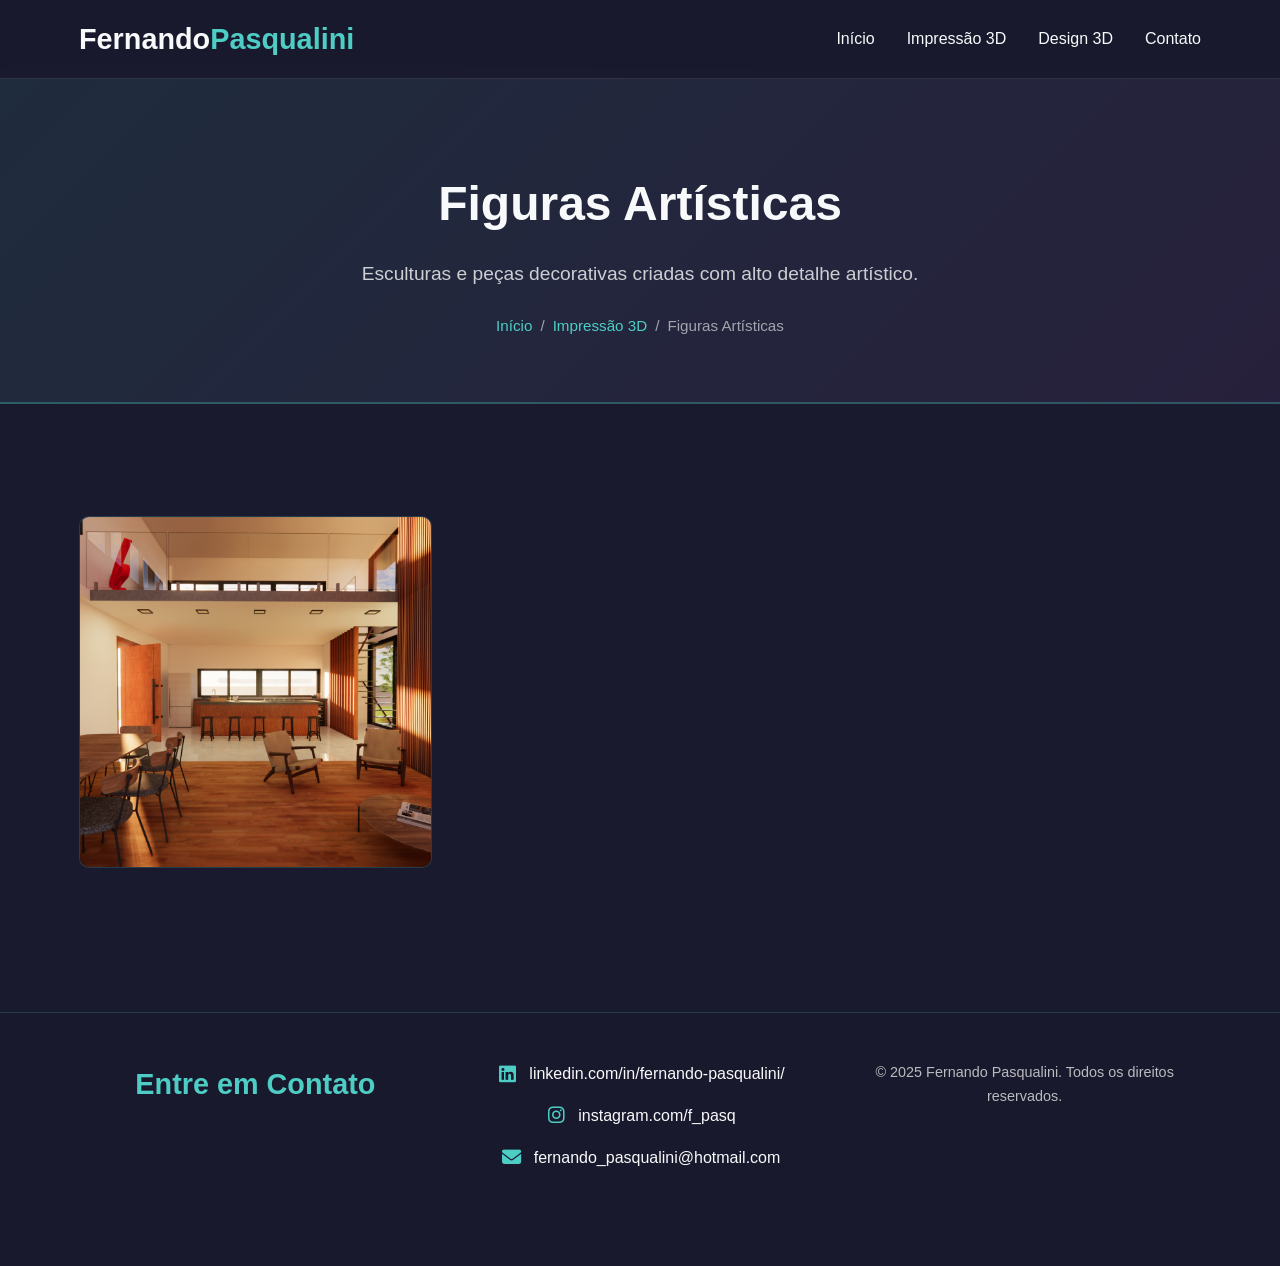
==== figuras-artisticas.html @ c25265c1 "atualizacoes estrutura de pastas" ====
<!doctype html>
<html lang="pt-br">
  <head>
    <meta charset="UTF-8" />
    <meta name="viewport" content="width=device-width, initial-scale=1.0" />
    <title>Figuras Artísticas - Portfólio Fernando Pasqualini</title>
    <link
      rel="stylesheet"
      href="https://cdnjs.cloudflare.com/ajax/libs/font-awesome/6.4.0/css/all.min.css"
    />
    <link rel="stylesheet" href="css/style.css" />
    <link rel="stylesheet" href="css/responsive.css" />
    <link rel="stylesheet" href="css/gallery.css" />
    <link rel="icon" type="image/x-icon" href="favicon.ico" />
  </head>
  <body>
    <header>
      <div class="container">
        <nav>
          <div class="logo" id="home-logo">Fernando<span>Pasqualini</span></div>
          <ul class="nav-links">
            <li><a href="index.html#home">Início</a></li>
            <li><a href="index.html#impressao">Impressão 3D</a></li>
            <li><a href="index.html#design">Design 3D</a></li>
            <li><a href="index.html#contato">Contato</a></li>
          </ul>
          <div class="menu-btn">
            <i class="fas fa-bars"></i>
          </div>
        </nav>
      </div>
    </header>

    <main>
      <section class="gallery-hero">
        <div class="gallery-hero-content">
          <h1>Figuras Artísticas</h1>
          <p>
            Esculturas e peças decorativas criadas com alto detalhe artístico.
          </p>
          <div class="breadcrumb">
            <a href="index.html">Início</a>
            <span>/</span>
            <span><a href="index.html#impressao">Impressão 3D</a></span>
            <span>/</span>
            <span>Figuras Artísticas</span>
          </div>
        </div>
      </section>

      <div class="container">
        <section class="gallery-wrapper">
          <div class="gallery" id="gallery">
            <div class="gallery-item impressao" data-category="impressao">
              <div class="gallery-item-image">
                <img
                  src="images/design3d/texturizacao/projeto-3.jpg"
                  alt="Figura Artística 1"
                />
                <div class="gallery-item-overlay">
                  <div class="overlay-content">
                    <h3>Escultura Abstrata</h3>
                    <p>
                      Peça artística com formas orgânicas e texturas complexas.
                    </p>
                  </div>
                </div>
              </div>
              <a href="project.html?id=project-3" class="project-link">
                <i class="fas fa-expand"></i>
              </a>
            </div>
          </div>
        </section>

        <div id="lightbox" class="lightbox">
          <span class="lightbox-close">&times;</span>
          <img class="lightbox-content" id="lightbox-img" src="" alt="" />
          <div class="lightbox-caption" id="lightbox-caption"></div>
          <button class="lightbox-nav lightbox-prev" id="lightbox-prev">
            <i class="fas fa-chevron-left"></i>
          </button>
          <button class="lightbox-nav lightbox-next" id="lightbox-next">
            <i class="fas fa-chevron-right"></i>
          </button>
        </div>
      </div>
    </main>

    <footer id="contato">
      <div class="container">
        <div class="footer-content">
          <h3>Entre em Contato</h3>
          <div class="contact-info">
            <div class="contact-item">
              <i class="fab fa-linkedin"></i>
              <a
                href="https://linkedin.com/in/fernando-pasqualini/"
                target="_blank"
                >linkedin.com/in/fernando-pasqualini/</a
              >
            </div>
            <div class="contact-item">
              <i class="fab fa-instagram"></i>
              <a href="https://instagram.com/f_pasq" target="_blank"
                >instagram.com/f_pasq</a
              >
            </div>
            <div class="contact-item">
              <i class="fas fa-envelope"></i>
              <a href="mailto:fernando_pasqualini@hotmail.com"
                >fernando_pasqualini@hotmail.com</a
              >
            </div>
          </div>
          <p class="copyright">
            © 2025 Fernando Pasqualini. Todos os direitos reservados.
          </p>
        </div>
      </div>
    </footer>

    <script src="js/script.js"></script>
    <script src="js/gallery.js"></script>
  </body>
</html>
---- css/style.css ----
/* Variáveis CSS */
:root {
  --primary: #4ecdc4;
  --secondary: #ff6b6b;
  --dark: #1a1a2e;
  --light: #f8f9fa;
  --accent: #9b59b6;
  --transition: all 0.3s ease;
}

/* Reset e estilos base */
* {
  margin: 0;
  padding: 0;
  box-sizing: border-box;
}

body {
  font-family: "Segoe UI", Tahoma, Geneva, Verdana, sans-serif;
  line-height: 1.6;
  color: var(--light);
  background-color: var(--dark);
  overflow-x: hidden;
}

.container {
  width: 90%;
  max-width: 1200px;
  margin: 0 auto;
  padding: 0 15px;
}

/* Header */
header {
  position: fixed;
  top: 0;
  left: 0;
  width: 100%;
  z-index: 1000;
  background-color: rgba(26, 26, 46, 0.9);
  backdrop-filter: blur(10px);
  padding: 1rem 0;
  border-bottom: 1px solid rgba(255, 255, 255, 0.1);
}

nav {
  display: flex;
  justify-content: space-between;
  align-items: center;
}

.logo {
  font-size: 1.8rem;
  font-weight: bold;
  color: var(--light);
}

.logo span {
  color: var(--primary);
}

.nav-links {
  display: flex;
  list-style: none;
}

.nav-links li {
  margin-left: 2rem;
}

.nav-links a {
  color: var(--light);
  text-decoration: none;
  font-weight: 500;
  transition: var(--transition);
}

.nav-links a:hover {
  color: var(--primary);
}

.menu-btn {
  display: none;
  font-size: 1.5rem;
  cursor: pointer;
}

/* Hero Section */
.hero {
  height: 140vh;
  display: flex;
  flex-direction: column;
  justify-content: flex-start;
  align-items: center;
  text-align: center;
  position: relative;
  overflow: hidden;
  padding-top: 15vh;
}

#canvas-container {
  position: fixed;
  top: 0;
  left: 0;
  width: 100%;
  height: 100%;
  z-index: -1;
  transition: all 0.8s ease;
}

.hero-content {
  position: relative;
  z-index: 2;
  text-align: center;
  background: rgba(26, 26, 46, 0.8);
  padding: 2rem;
  border-radius: 10px;
  max-width: 800px;
  width: 80%;
  margin-top: 10vh;
  transition:
    transform 1.2s cubic-bezier(0.25, 0.46, 0.45, 0.94),
    opacity 1.2s cubic-bezier(0.25, 0.46, 0.45, 0.94),
    filter 1.2s cubic-bezier(0.25, 0.46, 0.45, 0.94);
  backdrop-filter: blur(10px);
  border: 1px solid rgba(255, 255, 255, 0.1);
}

.hero h1 {
  font-size: 3.5rem;
  margin-bottom: 1rem;
  color: var(--light);
}

.hero p {
  font-size: 1.5rem;
  margin-bottom: 2rem;
  color: var(--light);
}

.btn {
  display: inline-block;
  padding: 12px 30px;
  background: var(--primary);
  color: var(--light);
  text-decoration: none;
  border-radius: 30px;
  font-weight: 600;
  transition: var(--transition);
  border: none;
  cursor: pointer;
}

.btn:hover {
  background: var(--secondary);
  transform: translateY(-3px);
  box-shadow: 0 10px 20px rgba(0, 0, 0, 0.2);
}

.scroll-indicator {
  margin-top: 2rem;
  color: var(--accent);
  animation: bounce 2s infinite;
  display: flex;
  flex-direction: column;
  align-items: center;
  gap: 10px;
}

.scroll-indicator i {
  font-size: 1.5rem;
}

@keyframes bounce {
  0%,
  20%,
  50%,
  80%,
  100% {
    transform: translateY(0);
  }
  40% {
    transform: translateY(-10px);
  }
  60% {
    transform: translateY(-5px);
  }
}

/* Barra de progresso do scroll */
.scroll-progress {
  width: 100px;
  height: 4px;
  background: rgba(255, 255, 255, 0.2);
  border-radius: 2px;
  overflow: hidden;
  margin-top: 10px;
}

.scroll-progress-bar {
  height: 100%;
  width: 0%;
  background: var(--accent);
  transition: width 0.1s ease;
}

/* Seções de conteúdo */
section {
  padding: 5rem 0;
  position: relative;
  z-index: 3;
}

.dark-section {
  background-color: rgba(26, 26, 46, 0.95);
}

.section-title {
  text-align: center;
  margin-bottom: 3rem;
}

.section-title h2 {
  font-size: 2.5rem;
  color: var(--primary);
  margin-bottom: 1rem;
}

.section-title p {
  font-size: 1.2rem;
  color: var(--light);
  max-width: 600px;
  margin: 0 auto;
}

.content-blocks {
  display: grid;
  grid-template-columns: repeat(auto-fit, minmax(300px, 1fr));
  gap: 2rem;
}

.content-block {
  background: rgba(255, 255, 255, 0.05);
  border-radius: 10px;
  padding: 2rem;
  transition: var(--transition);
  backdrop-filter: blur(10px);
  border: 1px solid rgba(255, 255, 255, 0.1);
}

.content-block:hover {
  transform: translateY(-10px);
  box-shadow: 0 15px 30px rgba(0, 0, 0, 0.3);
}

.content-image {
  width: 100%;
  height: 200px;
  border-radius: 8px;
  overflow: hidden;
  margin-bottom: 1.5rem;
}

.content-block h3 {
  font-size: 1.5rem;
  margin-bottom: 1rem;
  color: var(--primary);
  display: flex;
  align-items: center;
  gap: 10px;
}

.content-block h3 i {
  font-size: 1.2rem;
}

.content-block p {
  margin-bottom: 1.5rem;
  color: var(--light);
}

.design-subcategories {
  display: grid;
  grid-template-columns: 1fr 1fr;
  gap: 1rem;
  margin-bottom: 1.5rem;
}

.design-subcategory {
  background: rgba(255, 255, 255, 0.05);
  padding: 1rem;
  border-radius: 8px;
  text-align: center;
}

.design-subcategory i {
  font-size: 1.5rem;
  color: var(--primary);
  margin-bottom: 0.5rem;
}

.design-subcategory h4 {
  font-size: 1rem;
  margin-bottom: 0.5rem;
  color: var(--light);
}

.design-subcategory p {
  font-size: 0.9rem;
  margin-bottom: 0;
  color: rgba(255, 255, 255, 0.7);
}

/* Footer */
footer {
  background-color: rgba(26, 26, 46, 0.98);
  padding: 3rem 0;
  text-align: center;
  border-top: 1px solid rgba(255, 255, 255, 0.1);
  position: relative;
  z-index: 10;
}

.footer-content h3 {
  font-size: 1.8rem;
  color: var(--primary);
  margin-bottom: 1.5rem;
}

.contact-info {
  margin-bottom: 2rem;
  display: flex;
  flex-direction: column;
  align-items: center;
  gap: 0;
}

.contact-item {
  display: flex;
  align-items: center;
  justify-content: center;
  margin-bottom: 1rem;
  gap: 10px;
  min-height: 1.5rem;
  flex-wrap: wrap;
}

.contact-item i {
  font-size: 1.2rem;
  color: var(--primary);
  width: 24px;
}

.contact-item a {
  color: var(--light);
  text-decoration: none;
  transition: var(--transition);
}

.contact-item a:hover {
  color: var(--primary);
}

/* 
.social-links {
    display: flex;
    justify-content: center;
    gap: 1.5rem;
    margin-bottom: 1.5rem;
}

.social-links a {
    display: flex;
    align-items: center;
    justify-content: center;
    width: 50px;
    height: 50px;
    background: rgba(255, 255, 255, 0.1);
    border-radius: 50%;
    color: var(--light);
    font-size: 1.2rem;
    transition: var(--transition);
}

.social-links a:hover {
    background: var(--primary);
    transform: translateY(-5px);
}
*/

.copyright {
  color: rgba(255, 255, 255, 0.7);
  font-size: 0.9rem;
}

/* Transição entre seções */
.section-transition {
  position: fixed;
  top: 0;
  left: 0;
  width: 100%;
  height: 100%;
  background: var(--dark);
  z-index: 1000;
  opacity: 0;
  pointer-events: none;
  transition: opacity 0.8s ease;
}

/* Estados expandidos */
.hero.expanded #canvas-container {
  z-index: 5;
}

.hero.expanded .hero-content {
  transform: translateY(-70vh);
  opacity: 0.2;
  filter: blur(5px);
  pointer-events: none;
}

.menu-btn i.fa-times {
  font-size: 1.5rem;
  color: var(--primary);
}

.scroll-indicator {
  cursor: pointer;
  margin-top: 2rem;
  color: var(--accent);
  animation: bounce 2s infinite;
  display: flex;
  flex-direction: column;
  align-items: center;
  gap: 10px;
  transition: var(--transition);
}

.scroll-indicator:hover {
  color: var(--primary);
  transform: translateY(-5px);
}
---- css/responsive.css ----
/* Responsividade */
@media (max-width: 992px) {
  .hero h1 {
    font-size: 3rem;
  }

  .hero p {
    font-size: 1.3rem;
  }

  .content-blocks {
    grid-template-columns: repeat(auto-fit, minmax(280px, 1fr));
  }
}

@media (max-width: 768px) {
  .menu-btn {
    display: block;
  }

  .nav-links {
    position: fixed;
    top: 80px;
    left: -100%;
    width: 100%;
    height: calc(100vh - 80px);
    background-color: var(--dark);
    flex-direction: column;
    align-items: center;
    justify-content: center;
    transition: var(--transition);
  }

  .nav-links.active {
    left: 0;
  }

  .nav-links li {
    margin: 20px 0;
  }

  .hero h1 {
    font-size: 2.5rem;
  }

  .hero p {
    font-size: 1.2rem;
    padding: 0 20px;
  }

  .section-title h2 {
    font-size: 2rem;
  }

  .content-blocks {
    grid-template-columns: 1fr;
  }

  .design-subcategories {
    grid-template-columns: 1fr;
  }

  .hero-content {
    width: 90%;
    padding: 1.5rem;
  }

  .hero {
    height: 120vh; /* Mobile: Aproximadamente 70% da altura hero desktop */
  }

  .hero.expanded .hero-content {
    transform: translateY(-60vh);
  }

  .contact-item {
    flex-direction: row;
    justify-content: center;
    flex-wrap: wrap;
    gap: 8px;
  }

  .contact-item a {
    font-size: 0.9rem;
    white-space: nowrap;
    overflow: hidden;
    text-overflow: ellipsis;
  }

  .contact-item i {
    min-width: 24px;
  }
}

@media (max-width: 576px) {
  .hero h1 {
    font-size: 2rem;
  }

  .hero p {
    font-size: 1rem;
  }

  .btn {
    padding: 10px 20px;
    font-size: 0.9rem;
  }

  .content-block {
    padding: 20px;
  }

  .content-block h3 {
    font-size: 1.5rem;
  }

  .scroll-indicator span {
    font-size: 0.9rem;
  }

  .contact-info h3 {
    font-size: 1.5rem;
  }

  .contact-item {
    flex-direction: column;
    align-items: center;
    gap: 5px;
    margin-bottom: 1rem;
  }

  .contact-item a {
    font-size: 0.85rem;
    word-break: break-word;
  }

  .hero {
    height: 120vh; /* Mobile pqueno: aproximadamente 65% hero desktop */
  }

  .hero.expanded .hero-content {
    transform: translateY(-60vh);
  }
}
---- css/gallery.css ----
/* ========================================
   GALERIA - Estilos Principais
   ======================================== */

/* Hero da Galeria */
.gallery-hero {
  background: linear-gradient(
    135deg,
    rgba(78, 205, 196, 0.1),
    rgba(155, 89, 182, 0.1)
  );
  padding: 6rem 0 4rem;
  margin-top: 70px;
  text-align: center;
  border-bottom: 2px solid rgba(78, 205, 196, 0.3);
}

.gallery-hero-content h1 {
  font-size: 3rem;
  margin-bottom: 1rem;
  color: var(--light);
  font-weight: 700;
}

.gallery-hero-content p {
  font-size: 1.2rem;
  color: rgba(248, 249, 250, 0.8);
  margin-bottom: 1.5rem;
}

.breadcrumb {
  display: flex;
  justify-content: center;
  align-items: center;
  gap: 0.5rem;
  font-size: 0.95rem;
  color: rgba(248, 249, 250, 0.6);
}

.breadcrumb a {
  color: var(--primary);
  text-decoration: none;
  transition: var(--transition);
}

.breadcrumb a:hover {
  color: var(--secondary);
  text-decoration: underline;
}

/* ========================================
   CONTROLES E FILTROS
   ======================================== */

.gallery-controls {
  display: flex;
  justify-content: space-between;
  align-items: center;
  margin: 3rem 0 2rem;
  gap: 2rem;
  flex-wrap: wrap;
  padding: 1.5rem;
  background: rgba(78, 205, 196, 0.05);
  border-radius: 10px;
  border: 1px solid rgba(78, 205, 196, 0.1);
}

.filters-section h3 {
  display: flex;
  align-items: center;
  gap: 0.5rem;
  margin-bottom: 1rem;
  color: var(--primary);
  font-size: 1.1rem;
}

.filter-group {
  display: flex;
  gap: 0.5rem;
  flex-wrap: wrap;
}

.filter-btn {
  padding: 0.6rem 1.2rem;
  background: transparent;
  border: 2px solid rgba(78, 205, 196, 0.3);
  color: rgba(248, 249, 250, 0.8);
  border-radius: 25px;
  cursor: pointer;
  font-size: 0.95rem;
  transition: var(--transition);
  font-weight: 500;
}

.filter-btn:hover,
.filter-btn.active {
  background: var(--primary);
  border-color: var(--primary);
  color: var(--dark);
  transform: translateY(-2px);
  box-shadow: 0 5px 15px rgba(78, 205, 196, 0.4);
}

.view-controls {
  display: flex;
  gap: 0.5rem;
}

.view-btn {
  width: 40px;
  height: 40px;
  background: transparent;
  border: 2px solid rgba(78, 205, 196, 0.3);
  color: rgba(248, 249, 250, 0.8);
  border-radius: 8px;
  cursor: pointer;
  font-size: 1.1rem;
  transition: var(--transition);
  display: flex;
  align-items: center;
  justify-content: center;
}

.view-btn:hover,
.view-btn.active {
  background: var(--primary);
  border-color: var(--primary);
  color: var(--dark);
}

/* ========================================
   GALERIA - LAYOUT GRID
   ======================================== */

.gallery-wrapper {
  margin: 2rem 0;
}

.gallery {
  display: grid;
  grid-template-columns: repeat(auto-fill, minmax(280px, 1fr));
  gap: 2rem;
  animation: fadeIn 0.5s ease;
}

@keyframes fadeIn {
  from {
    opacity: 0;
    transform: translateY(10px);
  }
  to {
    opacity: 1;
    transform: translateY(0);
  }
}

/* Item da Galeria */
.gallery-item {
  background: rgba(26, 26, 46, 0.5);
  border-radius: 10px;
  overflow: hidden;
  border: 1px solid rgba(78, 205, 196, 0.2);
  transition: var(--transition);
  cursor: pointer;
  position: relative;
  aspect-ratio: 1;
}

.gallery-item:hover {
  transform: translateY(-8px);
  border-color: var(--primary);
  box-shadow: 0 10px 30px rgba(78, 205, 196, 0.2);
}

.gallery-item-image {
  width: 100%;
  height: 100%;
  position: relative;
  overflow: hidden;
}

.gallery-item-image img {
  width: 100%;
  height: 100%;
  object-fit: cover;
  transition: var(--transition);
}

.gallery-item:hover .gallery-item-image img {
  transform: scale(1.1);
}

.gallery-item-overlay {
  position: absolute;
  top: 0;
  left: 0;
  width: 100%;
  height: 100%;
  background: linear-gradient(
    135deg,
    rgba(78, 205, 196, 0.8),
    rgba(155, 89, 182, 0.8)
  );
  display: flex;
  align-items: flex-end;
  padding: 1.5rem;
  opacity: 0;
  transition: var(--transition);
}

.gallery-item:hover .gallery-item-overlay {
  opacity: 1;
}

.overlay-content h3 {
  font-size: 1.2rem;
  margin-bottom: 0.5rem;
  color: var(--light);
}

.overlay-content p {
  font-size: 0.9rem;
  color: rgba(248, 249, 250, 0.9);
}

.gallery-item-link {
  position: absolute;
  top: 1rem;
  right: 1rem;
  width: 45px;
  height: 45px;
  background: var(--primary);
  border-radius: 50%;
  display: flex;
  align-items: center;
  justify-content: center;
  color: var(--dark);
  font-size: 1.2rem;
  opacity: 0;
  transition: var(--transition);
  z-index: 10;
}

.gallery-item:hover .gallery-item-link {
  opacity: 1;
  transform: scale(1.1);
}

.gallery-item-link:hover {
  background: var(--secondary);
  transform: scale(1.2);
}

/* ========================================
   GALERIA - LAYOUT LISTA
   ======================================== */

.gallery.list-view {
  grid-template-columns: 1fr;
  gap: 1rem;
}

.gallery.list-view .gallery-item {
  display: flex;
  aspect-ratio: auto;
  height: 200px;
}

.gallery.list-view .gallery-item-image {
  width: 250px;
  height: 100%;
  flex-shrink: 0;
}

.gallery.list-view .gallery-item-overlay {
  position: static;
  opacity: 1;
  padding: 1rem;
  background: transparent;
  flex: 1;
}

.gallery.list-view .overlay-content {
  display: flex;
  flex-direction: column;
  justify-content: space-between;
  height: 100%;
}

.gallery.list-view .overlay-content p {
  font-size: 1rem;
  margin-bottom: 1rem;
}

.gallery.list-view .gallery-item-link {
  position: static;
  width: auto;
  height: auto;
  background: transparent;
  border: 2px solid var(--primary);
  border-radius: 5px;
  opacity: 1;
  padding: 0.6rem 1.2rem;
  font-size: 0.9rem;
  width: fit-content;
}

/* ========================================
   LIGHTBOX
   ======================================== */

.lightbox {
  display: none;
  position: fixed;
  z-index: 2000;
  top: 0;
  left: 0;
  width: 100%;
  height: 100%;
  background: rgba(0, 0, 0, 0.95);
  animation: fadeIn 0.3s ease;
}

.lightbox.active {
  display: flex;
  align-items: center;
  justify-content: center;
}

.lightbox-content {
  max-width: 90vw;
  max-height: 90vh;
  object-fit: contain;
  animation: zoomIn 0.3s ease;
}

@keyframes zoomIn {
  from {
    transform: scale(0.8);
    opacity: 0;
  }
  to {
    transform: scale(1);
    opacity: 1;
  }
}

.lightbox-close {
  position: absolute;
  top: 20px;
  right: 30px;
  font-size: 40px;
  color: var(--light);
  cursor: pointer;
  transition: var(--transition);
  z-index: 2001;
}

.lightbox-close:hover {
  color: var(--primary);
  transform: scale(1.2);
}

.lightbox-caption {
  position: absolute;
  bottom: 30px;
  left: 50%;
  transform: translateX(-50%);
  color: var(--light);
  text-align: center;
  max-width: 80%;
  font-size: 1.1rem;
}

.lightbox-nav {
  position: absolute;
  top: 50%;
  transform: translateY(-50%);
  background: rgba(78, 205, 196, 0.8);
  color: var(--dark);
  border: none;
  padding: 1rem 1.5rem;
  font-size: 1.5rem;
  cursor: pointer;
  border-radius: 5px;
  transition: var(--transition);
  z-index: 2001;
}

.lightbox-nav:hover {
  background: var(--primary);
  transform: translateY(-50%) scale(1.1);
}

.lightbox-prev {
  left: 20px;
}

.lightbox-next {
  right: 20px;
}

/* ========================================
   ESTATÍSTICAS DA GALERIA
   ======================================== */

.gallery-stats {
  display: grid;
  grid-template-columns: repeat(auto-fit, minmax(200px, 1fr));
  gap: 2rem;
  margin: 4rem 0;
  padding: 2rem;
  background: rgba(78, 205, 196, 0.05);
  border-radius: 10px;
  border: 1px solid rgba(78, 205, 196, 0.2);
  text-align: center;
}

.stat-item {
  padding: 1rem;
}

.stat-number {
  font-size: 2.5rem;
  font-weight: 700;
  color: var(--primary);
  margin-bottom: 0.5rem;
}

.stat-item p {
  font-size: 1rem;
  color: rgba(248, 249, 250, 0.7);
}

/* ========================================
   RODAPÉ
   ======================================== */

footer {
  background: rgba(26, 26, 46, 0.8);
  border-top: 1px solid rgba(78, 205, 196, 0.2);
  margin-top: 4rem;
  padding: 3rem 0 1rem;
}

.footer-content {
  display: grid;
  grid-template-columns: repeat(auto-fit, minmax(250px, 1fr));
  gap: 2rem;
  margin-bottom: 2rem;
}

.footer-section h4 {
  color: var(--primary);
  margin-bottom: 1rem;
  font-size: 1.1rem;
}

.footer-section p {
  color: rgba(248, 249, 250, 0.7);
  margin-bottom: 0.5rem;
}

.social-links {
  display: flex;
  gap: 1rem;
}

.social-links a {
  width: 40px;
  height: 40px;
  background: rgba(78, 205, 196, 0.2);
  border-radius: 50%;
  display: flex;
  align-items: center;
  justify-content: center;
  color: var(--primary);
  text-decoration: none;
  transition: var(--transition);
}

.social-links a:hover {
  background: var(--primary);
  color: var(--dark);
  transform: translateY(-3px);
}

.footer-bottom {
  text-align: center;
  padding-top: 2rem;
  border-top: 1px solid rgba(78, 205, 196, 0.1);
  color: rgba(248, 249, 250, 0.6);
}

/* ========================================
   ANIMAÇÕES DE FILTRO
   ======================================== */

.gallery-item.hidden {
  display: none;
}

.gallery-item.show {
  animation: fadeIn 0.5s ease;
}

/* ========================================
   RESPONSIVIDADE
   ======================================== */

@media (max-width: 768px) {
  .gallery-hero-content h1 {
    font-size: 2rem;
  }

  .gallery-hero-content p {
    font-size: 1rem;
  }

  .gallery-controls {
    flex-direction: column;
    align-items: stretch;
    gap: 1rem;
  }

  .filter-group {
    width: 100%;
  }

  .view-controls {
    justify-content: center;
  }

  .gallery {
    grid-template-columns: repeat(auto-fill, minmax(200px, 1fr));
    gap: 1rem;
  }

  .gallery.list-view {
    grid-template-columns: 1fr;
  }

  .gallery.list-view .gallery-item {
    flex-direction: column;
    height: auto;
  }

  .gallery.list-view .gallery-item-image {
    width: 100%;
    height: 200px;
  }

  .lightbox-nav {
    padding: 0.8rem 1rem;
    font-size: 1.2rem;
  }

  .lightbox-prev {
    left: 10px;
  }

  .lightbox-next {
    right: 10px;
  }

  .gallery-stats {
    grid-template-columns: 1fr;
    gap: 1rem;
  }
}

@media (max-width: 480px) {
  .gallery-hero {
    padding: 3rem 0 2rem;
  }

  .gallery-hero-content h1 {
    font-size: 1.5rem;
  }

  .gallery {
    grid-template-columns: repeat(auto-fill, minmax(150px, 1fr));
    gap: 0.8rem;
  }

  .filter-btn {
    padding: 0.5rem 1rem;
    font-size: 0.85rem;
  }

  .lightbox-content {
    max-width: 95vw;
    max-height: 80vh;
  }

  .lightbox-caption {
    font-size: 0.9rem;
    bottom: 20px;
  }
}
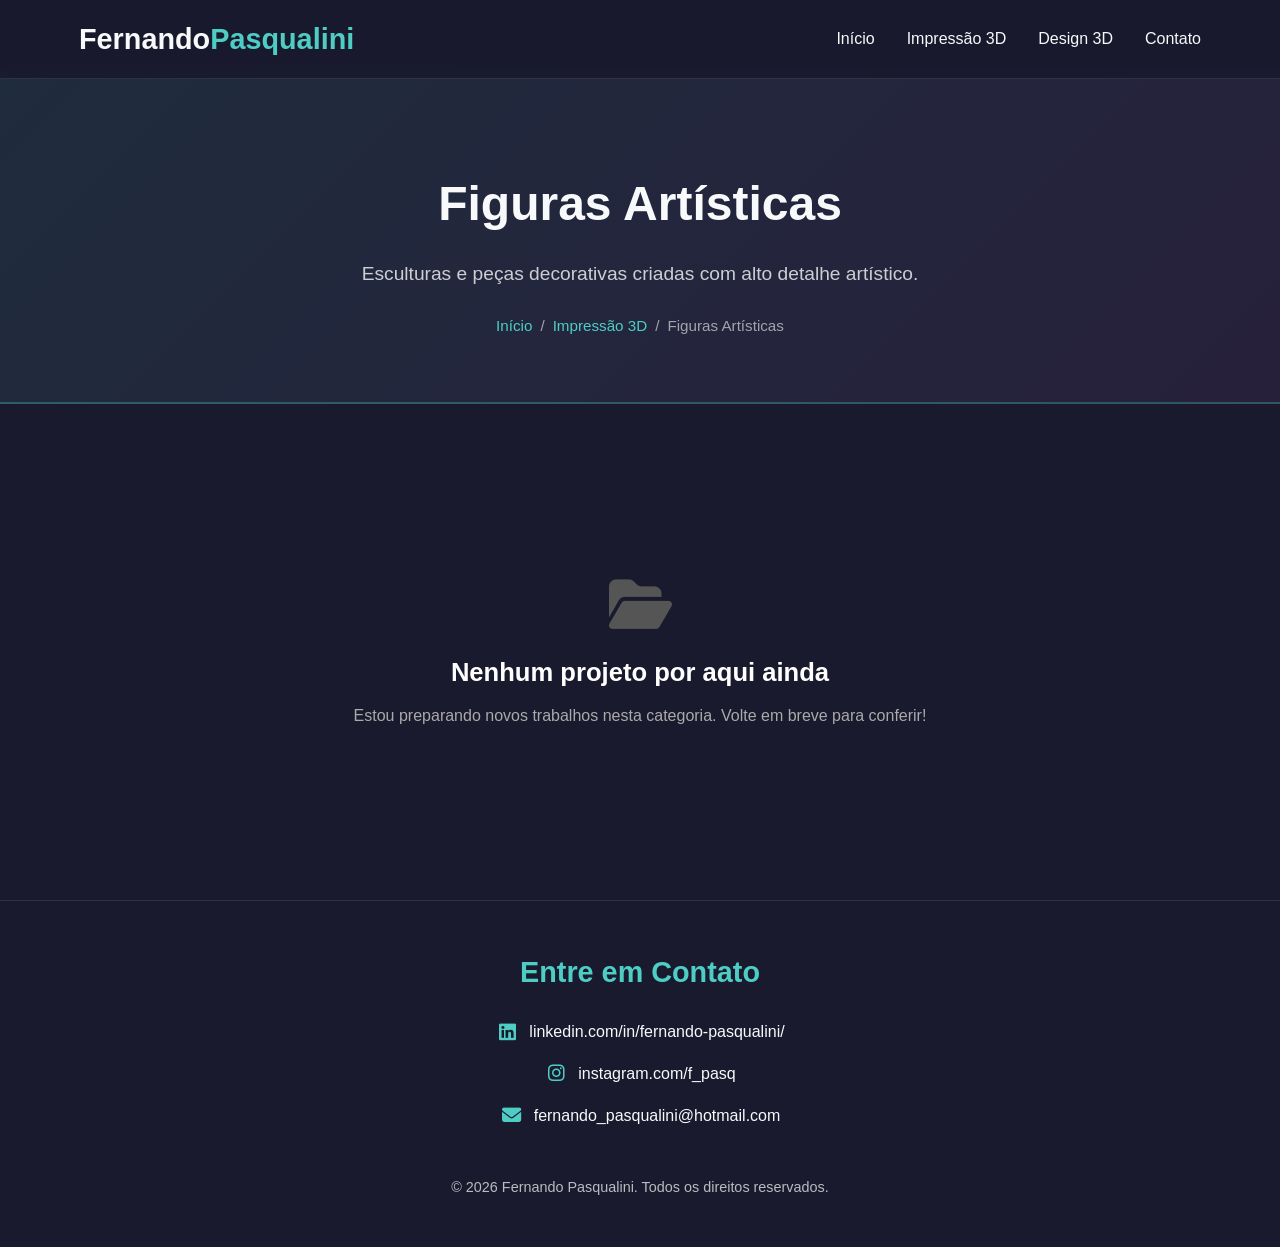
==== commit 5f0bda57: "Ajustes na UI, Rodapé, projetos, organização e htmls das categorias" ====
--- a/figuras-artisticas.html
+++ b/figuras-artisticas.html
@@ -50,27 +50,7 @@
 
       <div class="container">
         <section class="gallery-wrapper">
-          <div class="gallery" id="gallery">
-            <div class="gallery-item impressao" data-category="impressao">
-              <div class="gallery-item-image">
-                <img
-                  src="images/design3d/texturizacao/projeto-3.jpg"
-                  alt="Figura Artística 1"
-                />
-                <div class="gallery-item-overlay">
-                  <div class="overlay-content">
-                    <h3>Escultura Abstrata</h3>
-                    <p>
-                      Peça artística com formas orgânicas e texturas complexas.
-                    </p>
-                  </div>
-                </div>
-              </div>
-              <a href="project.html?id=project-3" class="project-link">
-                <i class="fas fa-expand"></i>
-              </a>
-            </div>
-          </div>
+          <div class="gallery" id="gallery"></div>
         </section>
 
         <div id="lightbox" class="lightbox">
@@ -114,7 +94,7 @@
             </div>
           </div>
           <p class="copyright">
-            © 2025 Fernando Pasqualini. Todos os direitos reservados.
+            © 2026 Fernando Pasqualini. Todos os direitos reservados.
           </p>
         </div>
       </div>
--- a/css/style.css
+++ b/css/style.css
@@ -53,6 +53,7 @@
   font-size: 1.8rem;
   font-weight: bold;
   color: var(--light);
+  text-decoration: none;
 }
 
 .logo span {
--- a/css/gallery.css
+++ b/css/gallery.css
@@ -437,59 +437,57 @@
    ======================================== */
 
 footer {
-  background: rgba(26, 26, 46, 0.8);
-  border-top: 1px solid rgba(78, 205, 196, 0.2);
-  margin-top: 4rem;
-  padding: 3rem 0 1rem;
-}
-
-.footer-content {
-  display: grid;
-  grid-template-columns: repeat(auto-fit, minmax(250px, 1fr));
-  gap: 2rem;
+  background-color: rgba(26, 26, 46, 0.98);
+  padding: 3rem 0;
+  text-align: center;
+  border-top: 1px solid rgba(255, 255, 255, 0.1);
+  position: relative;
+  z-index: 10;
+}
+
+.footer-content h3 {
+  font-size: 1.8rem;
+  color: var(--primary);
+  margin-bottom: 1.5rem;
+}
+
+.contact-info {
   margin-bottom: 2rem;
-}
-
-.footer-section h4 {
-  color: var(--primary);
+  display: flex;
+  flex-direction: column;
+  align-items: center;
+  gap: 0;
+}
+
+.contact-item {
+  display: flex;
+  align-items: center;
+  justify-content: center;
   margin-bottom: 1rem;
-  font-size: 1.1rem;
-}
-
-.footer-section p {
-  color: rgba(248, 249, 250, 0.7);
-  margin-bottom: 0.5rem;
-}
-
-.social-links {
-  display: flex;
-  gap: 1rem;
-}
-
-.social-links a {
-  width: 40px;
-  height: 40px;
-  background: rgba(78, 205, 196, 0.2);
-  border-radius: 50%;
-  display: flex;
-  align-items: center;
-  justify-content: center;
-  color: var(--primary);
+  gap: 10px;
+  min-height: 1.5rem;
+  flex-wrap: wrap;
+}
+
+.contact-item i {
+  font-size: 1.2rem;
+  color: var(--primary);
+  width: 24px;
+}
+
+.contact-item a {
+  color: var(--light);
   text-decoration: none;
   transition: var(--transition);
 }
 
-.social-links a:hover {
-  background: var(--primary);
-  color: var(--dark);
-  transform: translateY(-3px);
-}
-
-.footer-bottom {
-  text-align: center;
-  padding-top: 2rem;
-  border-top: 1px solid rgba(78, 205, 196, 0.1);
-  color: rgba(248, 249, 250, 0.6);
+.contact-item a:hover {
+  color: var(--primary);
+}
+
+.copyright {
+  color: rgba(255, 255, 255, 0.7);
+  font-size: 0.9rem;
 }
 
 /* ========================================
